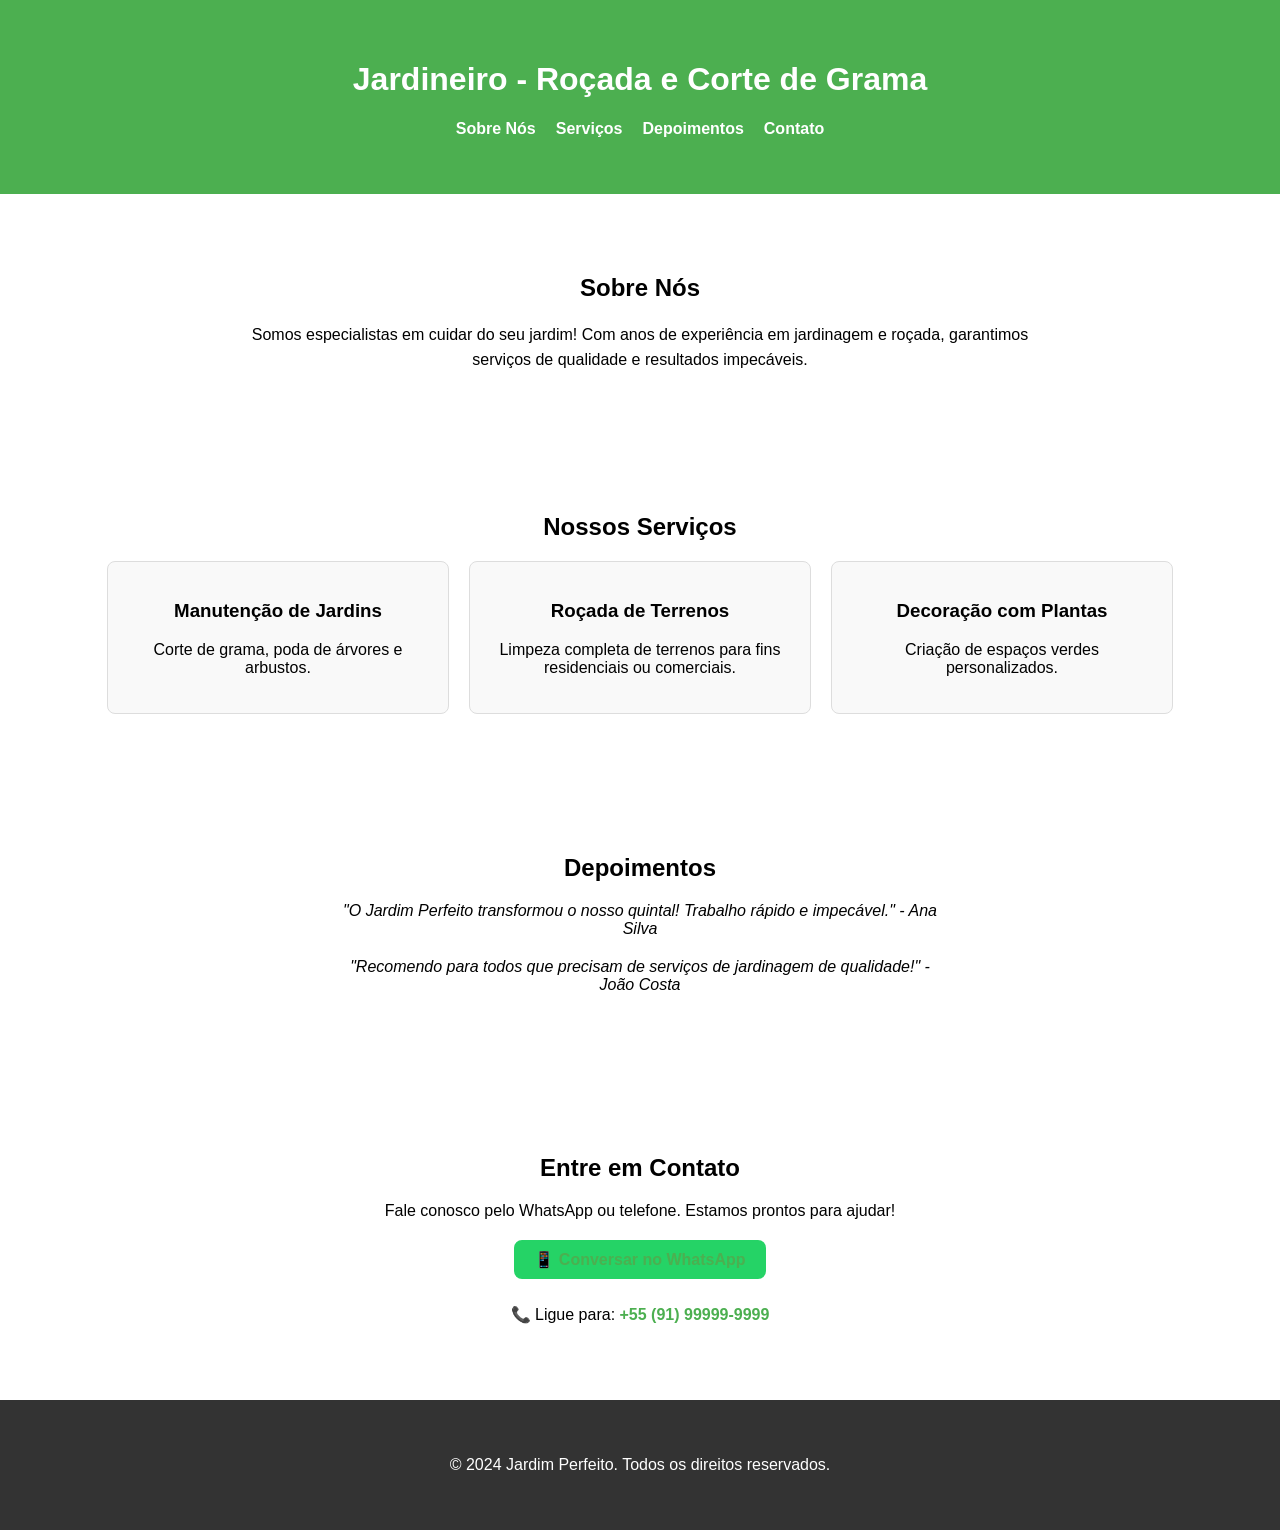
==== index.html @ c8c34a04 "update name" ====
<!DOCTYPE html>
<html lang="pt-BR">
<head>
    <meta charset="UTF-8">
    <meta name="viewport" content="width=device-width, initial-scale=1.0">
    <title>Serviços de Jardinagem</title>
    <link rel="stylesheet" href="styles.css">
</head>
<body>
    <header class="header">
        <div class="container">
            <h1>Jardineiro - Roçada e Corte de Grama</h1>
            <nav>
                <ul class="nav-links">
                    <li><a href="#sobre">Sobre Nós</a></li>
                    <li><a href="#servicos">Serviços</a></li>
                    <li><a href="#depoimentos">Depoimentos</a></li>
                    <li><a href="#contato">Contato</a></li>
                </ul>
            </nav>
        </div>
    </header>

    <section id="sobre" class="sobre">
        <div class="container">
            <h2>Sobre Nós</h2>
            <p>Somos especialistas em cuidar do seu jardim! Com anos de experiência em jardinagem e roçada, garantimos serviços de qualidade e resultados impecáveis.</p>
        </div>
    </section>

    <section id="servicos" class="servicos">
        <div class="container">
            <h2>Nossos Serviços</h2>
            <div class="servicos-grid">
                <div class="servico-item">
                    <h3>Manutenção de Jardins</h3>
                    <p>Corte de grama, poda de árvores e arbustos.</p>
                </div>
                <div class="servico-item">
                    <h3>Roçada de Terrenos</h3>
                    <p>Limpeza completa de terrenos para fins residenciais ou comerciais.</p>
                </div>
                <div class="servico-item">
                    <h3>Decoração com Plantas</h3>
                    <p>Criação de espaços verdes personalizados.</p>
                </div>
            </div>
        </div>
    </section>

    <section id="depoimentos" class="depoimentos">
        <div class="container">
            <h2>Depoimentos</h2>
            <blockquote>
                "O Jardim Perfeito transformou o nosso quintal! Trabalho rápido e impecável." - Ana Silva
            </blockquote>
            <blockquote>
                "Recomendo para todos que precisam de serviços de jardinagem de qualidade!" - João Costa
            </blockquote>
        </div>
    </section>

    <section id="contato" class="contato">
        <div class="container">
            <h2>Entre em Contato</h2>
            <p>Fale conosco pelo WhatsApp ou telefone. Estamos prontos para ajudar!</p>
            <div class="contato-opcoes">
                <a href="https://wa.me/5591999999999" class="whatsapp-link" target="_blank">
                    📱 Conversar no WhatsApp
                </a>
                <p>📞 Ligue para: <a href="tel:+5591999999999">+55 (91) 99999-9999</a></p>
            </div>
        </div>
    </section>
    
    <footer class="footer">
        <div class="container">
            <p>&copy; 2024 Jardim Perfeito. Todos os direitos reservados.</p>
        </div>
    </footer>

    <script src="script.js"></script>
</body>
</html>
---- styles.css ----
/* Estilos Gerais */
body {
    font-family: Arial, sans-serif;
    margin: 0;
    padding: 0;
    box-sizing: border-box;
}

.container {
    max-width: 1200px;
    margin: 0 auto;
    padding: 20px;
}

/* Header */
.header {
    background-color: #4CAF50;
    color: white;
    padding: 20px 0;
    text-align: center;
}

.nav-links {
    list-style: none;
    padding: 0;
    display: flex;
    justify-content: center;
    gap: 20px;
}

.nav-links a {
    text-decoration: none;
    color: white;
    font-weight: bold;
}

/* Seções */
section {
    padding: 40px 20px;
    text-align: center;
}

.sobre p {
    max-width: 800px;
    margin: 0 auto;
    line-height: 1.6;
}

.servicos-grid {
    display: flex;
    flex-wrap: wrap;
    gap: 20px;
    justify-content: center;
}

.servico-item {
    background-color: #f9f9f9;
    padding: 20px;
    border: 1px solid #ddd;
    border-radius: 8px;
    width: 300px;
    text-align: center;
}

.depoimentos blockquote {
    font-style: italic;
    margin: 20px auto;
    max-width: 600px;
}

/* Formulário de Contato */
.contato-opcoes {
    text-align: center;
    margin-top: 20px;
}

.whatsapp-link {
    display: inline-block;
    background-color: #25D366;
    color: white;
    padding: 10px 20px;
    border-radius: 8px;
    text-decoration: none;
    font-weight: bold;
    margin-bottom: 10px;
}

.whatsapp-link:hover {
    background-color: #20b658;
}

.contato a {
    color: #4CAF50;
    text-decoration: none;
    font-weight: bold;
}

.contato a:hover {
    text-decoration: underline;
}


/* Footer */
.footer {
    background-color: #333;
    color: white;
    text-align: center;
    padding: 20px 0;
}

/* Responsividade */
@media (max-width: 768px) {
    .servicos-grid {
        flex-direction: column;
        align-items: center;
    }
}
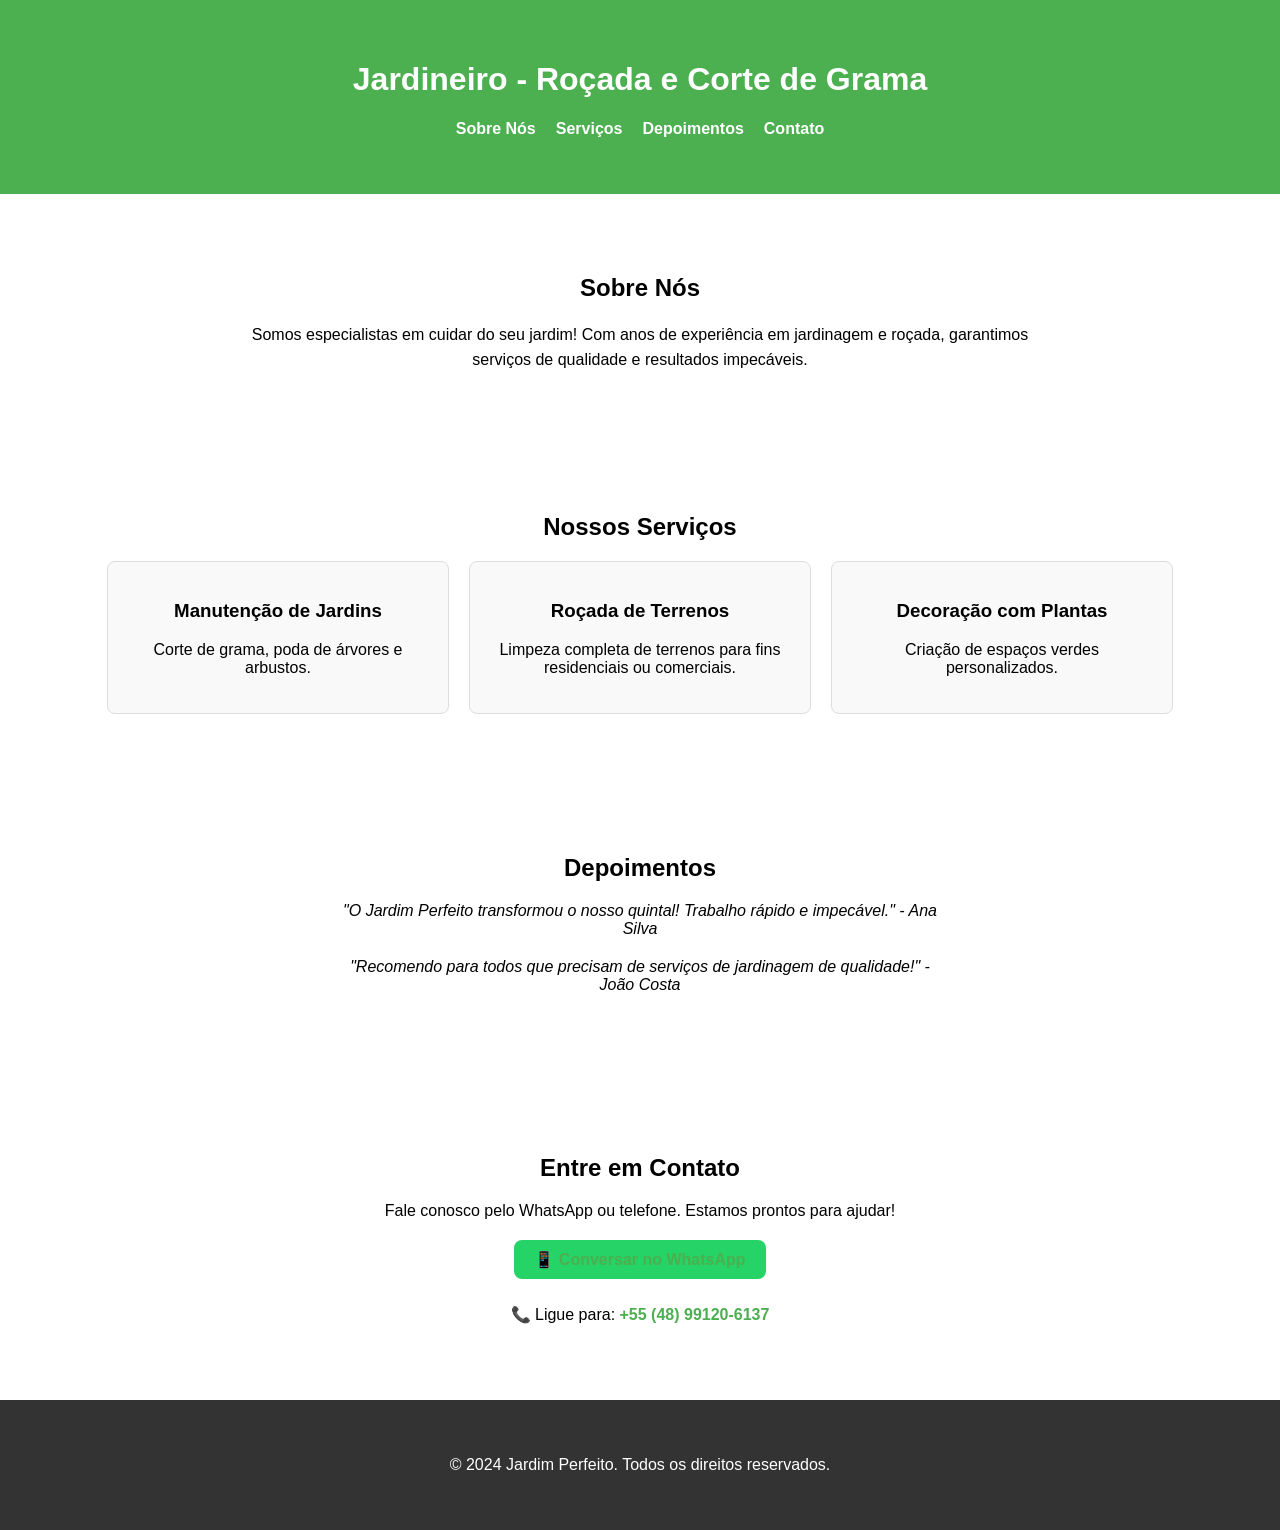
==== commit ce9b391a: "update number" ====
--- a/index.html
+++ b/index.html
@@ -65,10 +65,11 @@
             <h2>Entre em Contato</h2>
             <p>Fale conosco pelo WhatsApp ou telefone. Estamos prontos para ajudar!</p>
             <div class="contato-opcoes">
-                <a href="https://wa.me/5591999999999" class="whatsapp-link" target="_blank">
+                <a href="https://wa.me/5548991206137" class="whatsapp-link" target="_blank">
                     📱 Conversar no WhatsApp
                 </a>
-                <p>📞 Ligue para: <a href="tel:+5591999999999">+55 (91) 99999-9999</a></p>
+                <p>📞 Ligue para: <a href="tel:+5591999999999">+55 (48) 99120-6137</a></p>
+
             </div>
         </div>
     </section>
